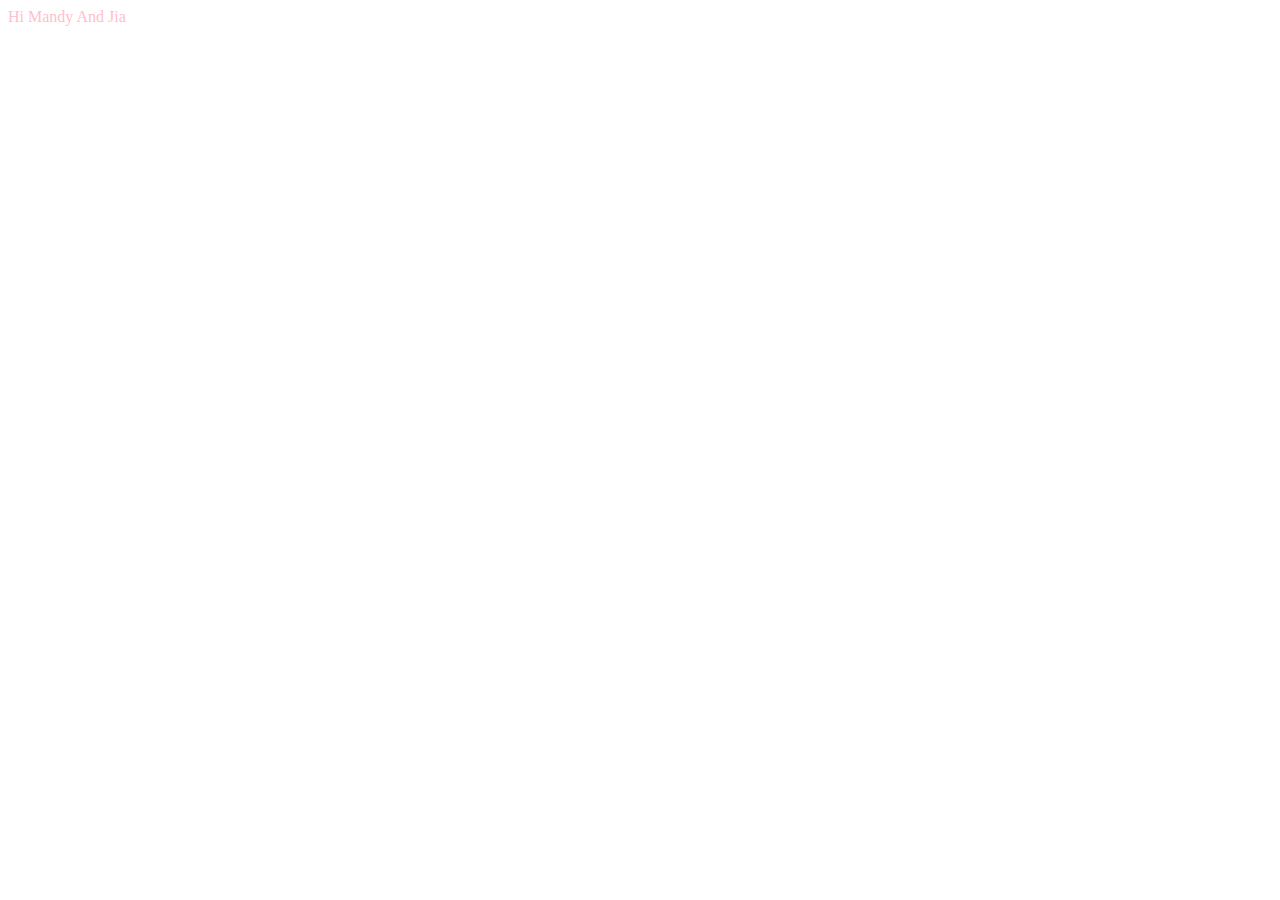
==== dotdash1.html @ b7906c1e "pink" ====
<html lang="en">
<head>
    <meta charset="UTF-8">
    <meta http-equiv="X-UA-Compatible" content="IE=edge">
    <meta name="viewport" content="width=device-width, initial-scale=1.0">
    <title>Document</title>
    <link rel="stylesheet" href= "style.css">
</head>
<body>
    <div id="pink">Hi Mandy And Jia </div>
</body>
</html>
---- style.css ----
#pink {
    color: pink;
}
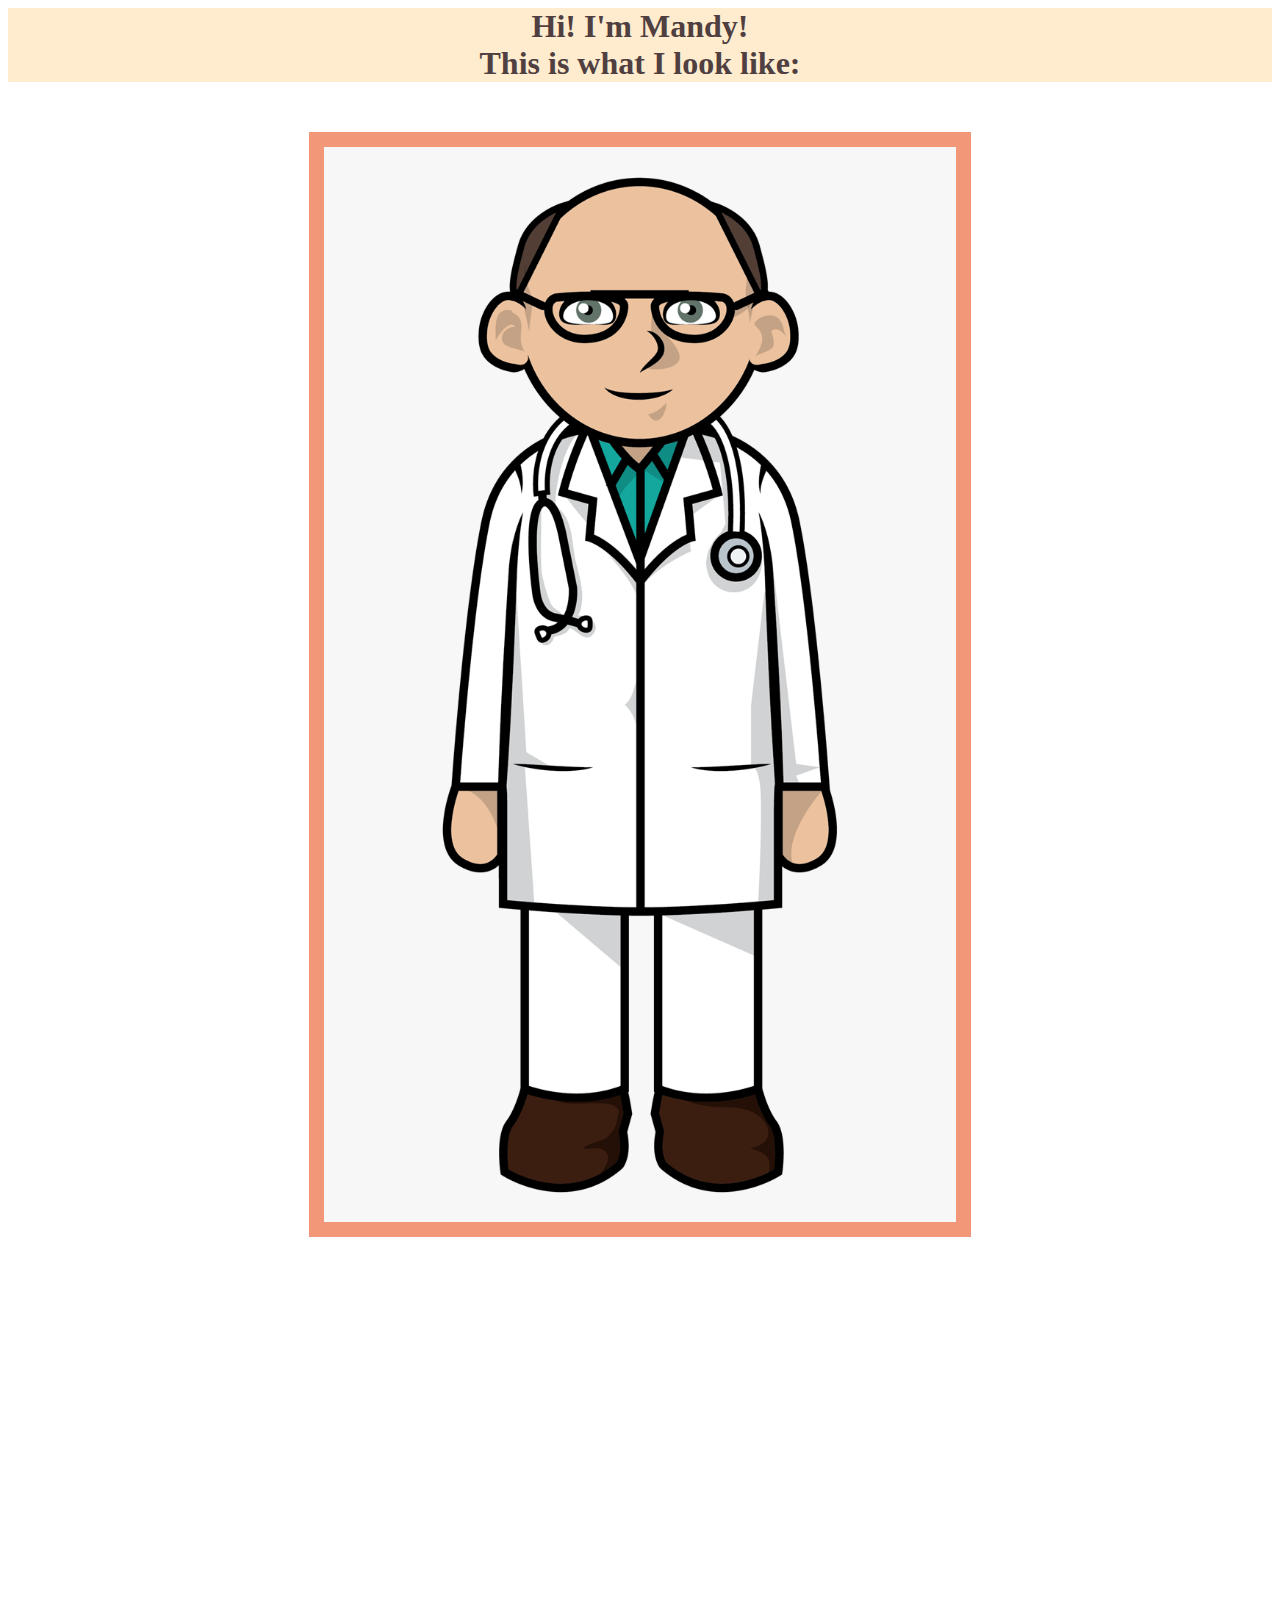
==== commit d5aaee93: "dotdashandstylechanged" ====
--- a/dotdash1.html
+++ b/dotdash1.html
@@ -7,6 +7,24 @@
     <link rel="stylesheet" href= "style.css">
 </head>
 <body>
-    <div id="pink">Hi Mandy And Jia </div>
-</body>
+    <center><h1 id="pink">Hi! I'm Mandy! 
+        <br><div>This is what I look like:</div></center>
+
+        <img id="img" src="images/docter.png" alt="Mandy" class="center">
+ 
+ </body> 
+
+ <body>
+    <div class="background-image"></div>
+ </body>
+
+ <style>
+    .background-image {
+        background-image: url('/Users/mli634/Documents/GitHub/dotdash/images/background.jpg') ;
+        background-size: contain;
+        background-repeat: no-repeat;
+        width: 100vh;
+        height: 100vh;
+     }
+ </style>
 </html>--- a/style.css
+++ b/style.css
@@ -1,3 +1,22 @@
 #pink {
-    color: pink;
-} +    color:rgb(79, 63, 65);
+    background-color: blanchedalmond;
+} 
+#img {
+    width: 300px;
+    border: 15px solid rgb(242, 151, 119);
+    padding: 0px;
+    margin: 50px;}
+
+#img.center {
+    display: block;
+    margin-left: auto;
+    margin-right: auto;
+    width: 50%;
+  }
+
+body {
+    height: 100vh;
+    background-image: url('../img/background.jpg');
+    background-size: cover;
+}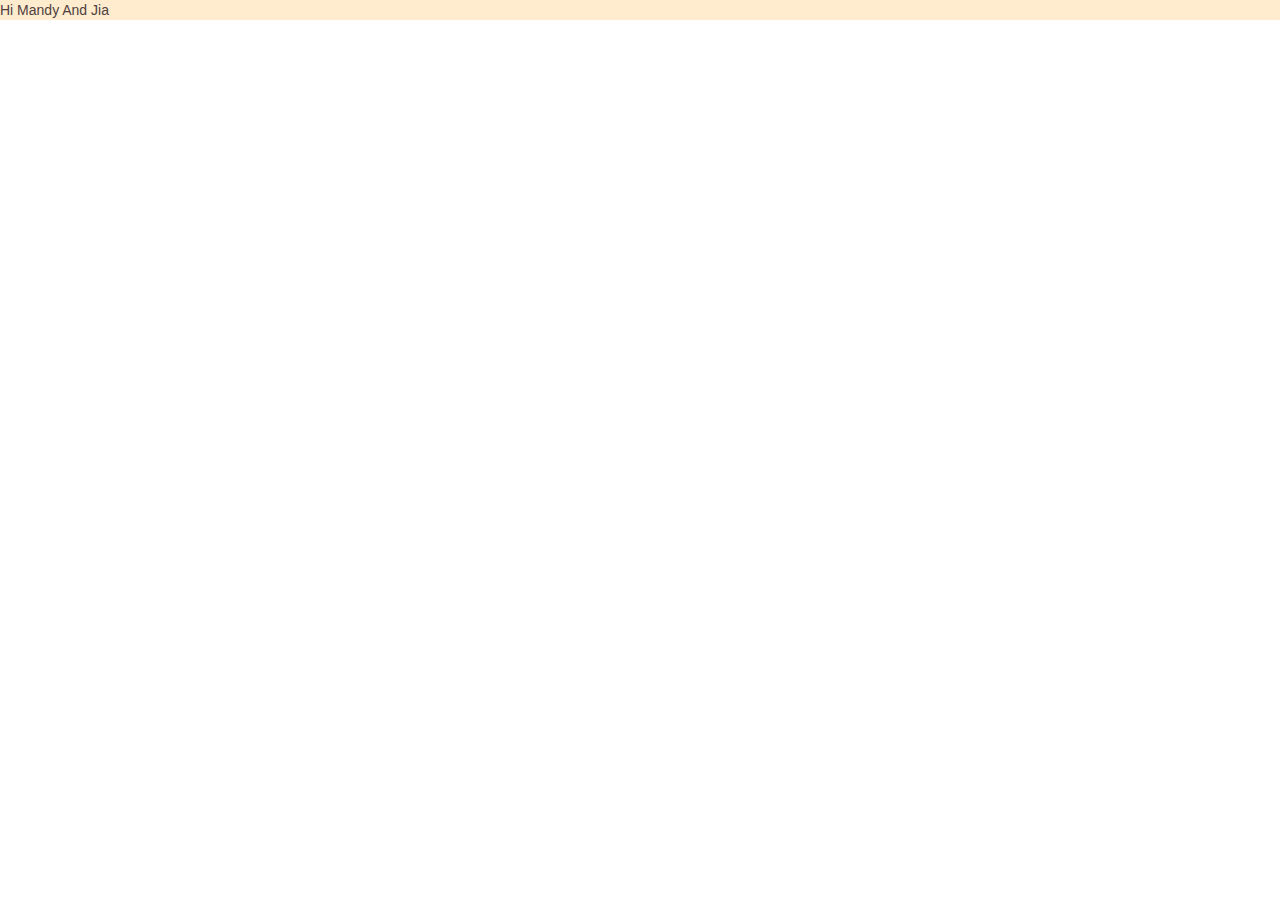
==== commit 0e4b2661: "jit" ====
--- a/dotdash1.html
+++ b/dotdash1.html
@@ -5,26 +5,17 @@
     <meta name="viewport" content="width=device-width, initial-scale=1.0">
     <title>Document</title>
     <link rel="stylesheet" href= "style.css">
+    <link rel="stylesheet" href="https://maxcdn.bootstrapcdn.com/bootstrap/3.4.1/css/bootstrap.min.css">
+    <script src="https://ajax.googleapis.com/ajax/libs/jquery/3.6.0/jquery.min.js"></script>
+    <script src="https://maxcdn.bootstrapcdn.com/bootstrap/3.4.1/js/bootstrap.min.js"></script>
+    <meta name="viewport" content="width=device-width, initial-scale=1">
+    <meta charset="UTF-8">
+    <meta http-equiv="X-UA-Compatible" content="IE=edge">
+    <meta name="viewport" content="width=device-width, initial-scale=1.0">
+    <title>Document</title>
+    
 </head>
 <body>
-    <center><h1 id="pink">Hi! I'm Mandy! 
-        <br><div>This is what I look like:</div></center>
-
-        <img id="img" src="images/docter.png" alt="Mandy" class="center">
- 
- </body> 
-
- <body>
-    <div class="background-image"></div>
- </body>
-
- <style>
-    .background-image {
-        background-image: url('/Users/mli634/Documents/GitHub/dotdash/images/background.jpg') ;
-        background-size: contain;
-        background-repeat: no-repeat;
-        width: 100vh;
-        height: 100vh;
-     }
- </style>
+    <div id="pink">Hi Mandy And Jia </div>
+</body>
 </html>--- a/style.css
+++ b/style.css
@@ -1,22 +1,4 @@
 #pink {
     color:rgb(79, 63, 65);
     background-color: blanchedalmond;
-} 
-#img {
-    width: 300px;
-    border: 15px solid rgb(242, 151, 119);
-    padding: 0px;
-    margin: 50px;}
-
-#img.center {
-    display: block;
-    margin-left: auto;
-    margin-right: auto;
-    width: 50%;
-  }
-
-body {
-    height: 100vh;
-    background-image: url('../img/background.jpg');
-    background-size: cover;
-}+}
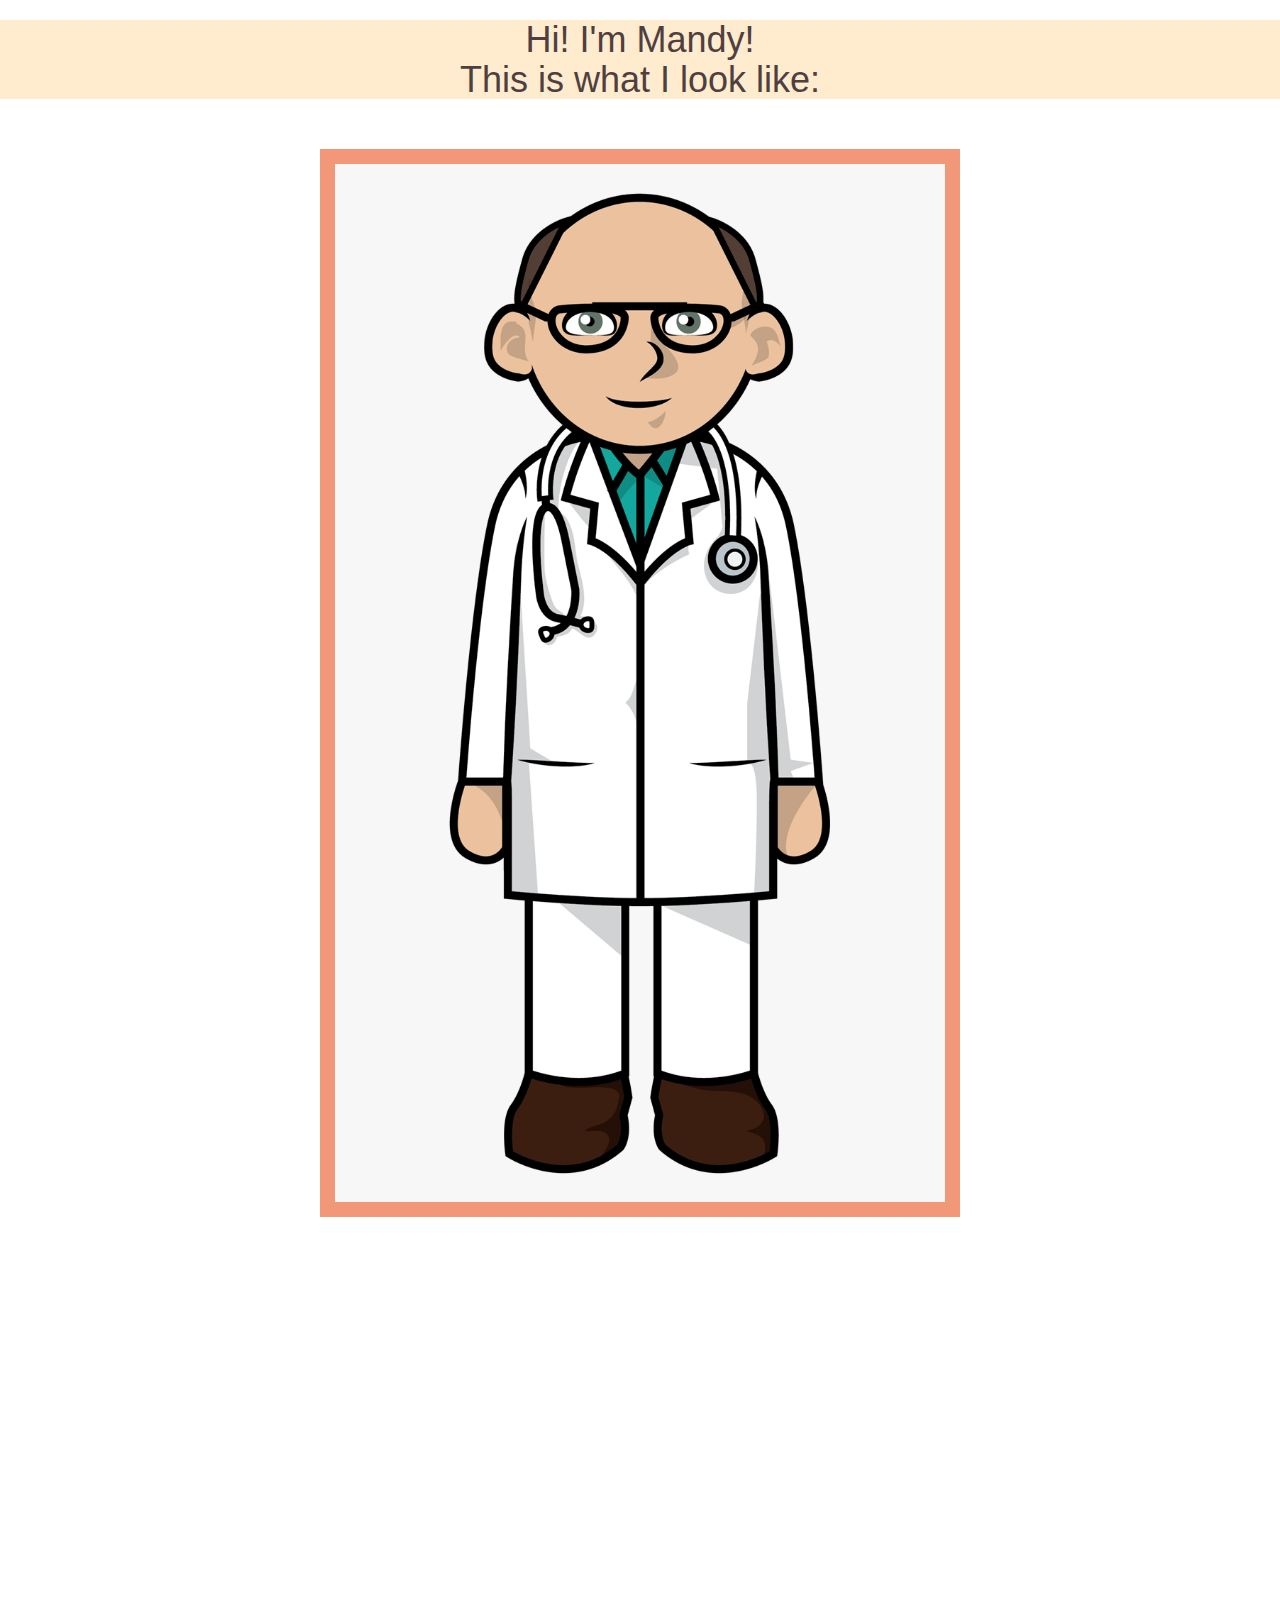
==== commit 1b1193ad: "Merge branch 'main' of https://github.com/2guud4u/dotdash" ====
--- a/dotdash1.html
+++ b/dotdash1.html
@@ -15,7 +15,30 @@
     <title>Document</title>
     
 </head>
+
+
+
 <body>
-    <div id="pink">Hi Mandy And Jia </div>
+    <center><h1 id="pink">Hi! I'm Mandy!
+        <br><div>This is what I look like:</div></center>
+
+        <img id="img" src="images/docter.png" alt="Mandy" class="center">
+ 
+       
+ </body> 
+
+ <body>
+    <div class="background-image"></div>
 </body>
+
+ <style>
+    .background-image {
+        background-image: url('/Users/mli634/Documents/GitHub/dotdash/images/background.jpg') ;
+        background-size: contain;
+        background-repeat: no-repeat;
+        width: 100vh;
+        height: 100vh;
+     }
+ </style>
+
 </html>--- a/style.css
+++ b/style.css
@@ -1,4 +1,24 @@
 #pink {
     color:rgb(79, 63, 65);
     background-color: blanchedalmond;
+
+} 
+#img {
+    width: 300px;
+    border: 15px solid rgb(242, 151, 119);
+    padding: 0px;
+    margin: 50px;}
+
+#img.center {
+    display: block;
+    margin-left: auto;
+    margin-right: auto;
+    width: 50%;
+  }
+
+body {
+    height: 100vh;
+    background-image: url('../img/background.jpg');
+    background-size: cover;
 }
+
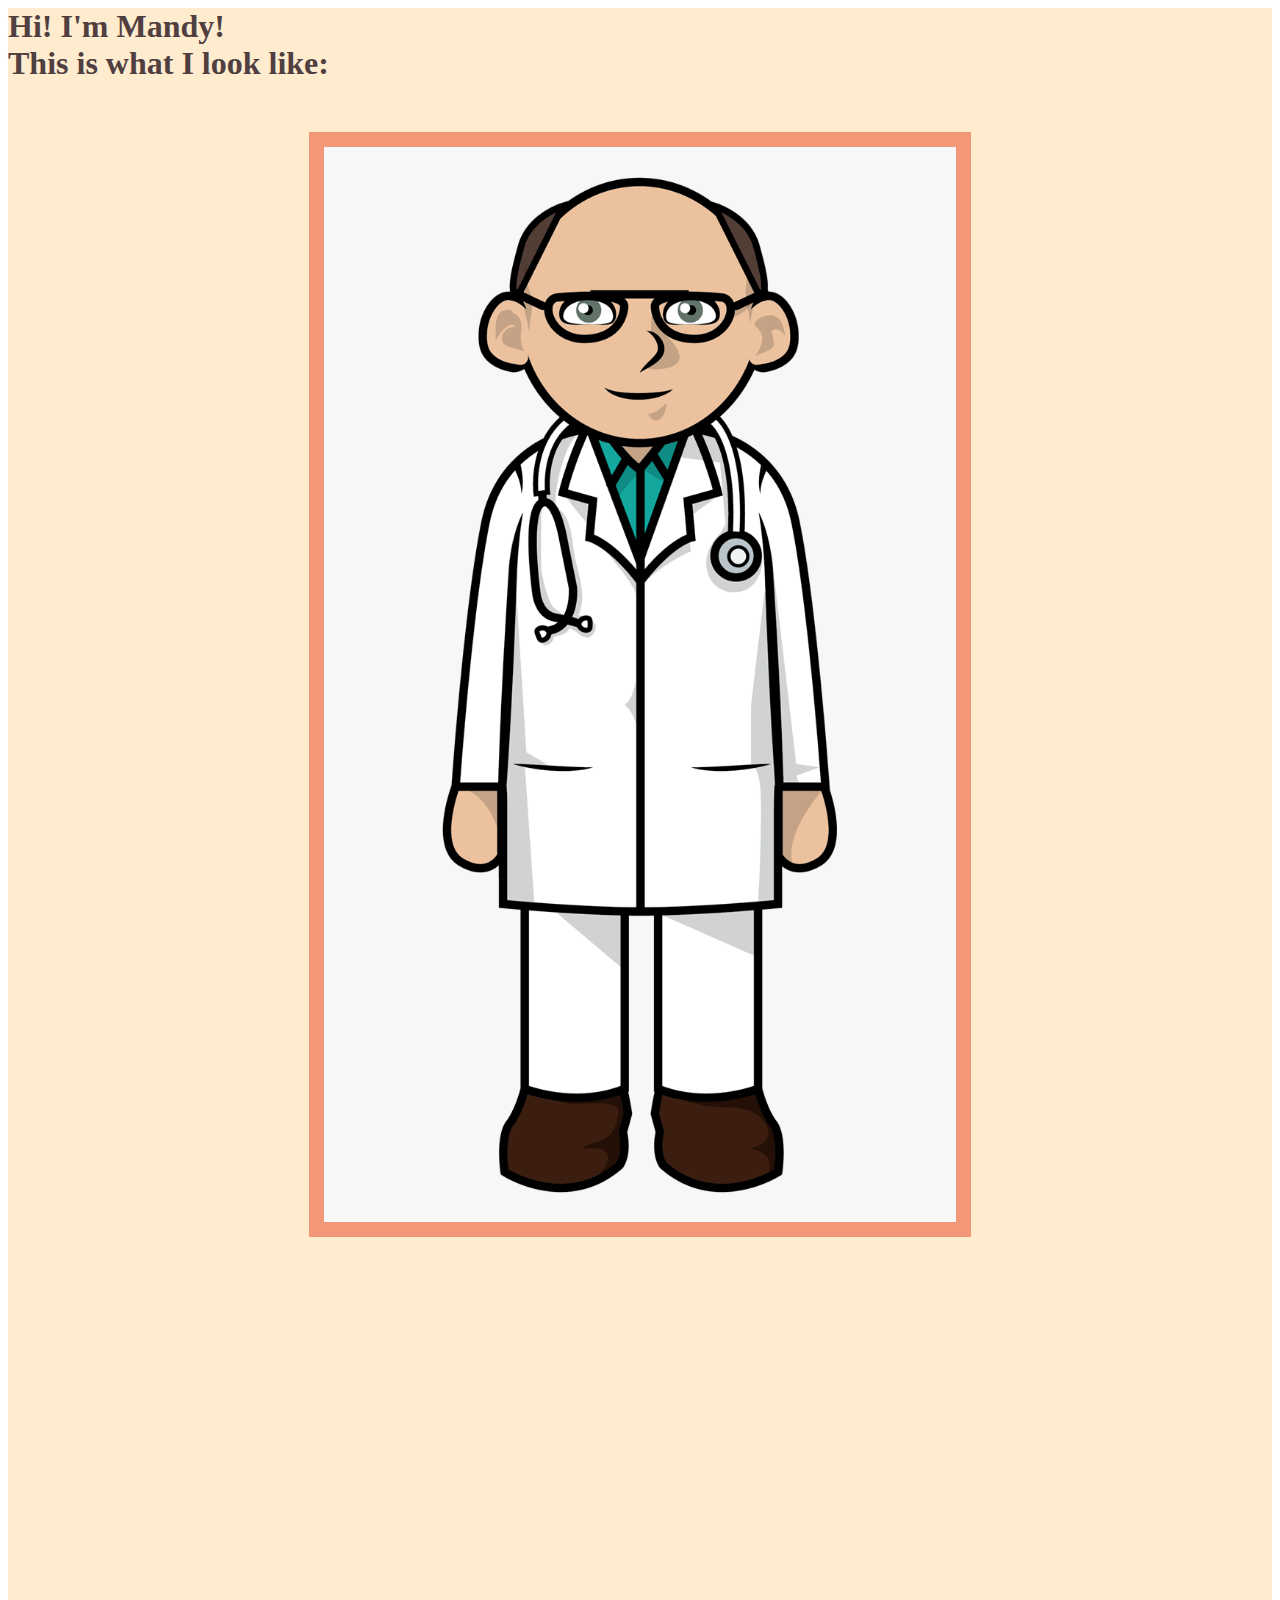
==== commit 8237b463: "centerchanged" ====
--- a/dotdash1.html
+++ b/dotdash1.html
@@ -5,22 +5,14 @@
     <meta name="viewport" content="width=device-width, initial-scale=1.0">
     <title>Document</title>
     <link rel="stylesheet" href= "style.css">
-    <link rel="stylesheet" href="https://maxcdn.bootstrapcdn.com/bootstrap/3.4.1/css/bootstrap.min.css">
-    <script src="https://ajax.googleapis.com/ajax/libs/jquery/3.6.0/jquery.min.js"></script>
-    <script src="https://maxcdn.bootstrapcdn.com/bootstrap/3.4.1/js/bootstrap.min.js"></script>
-    <meta name="viewport" content="width=device-width, initial-scale=1">
-    <meta charset="UTF-8">
-    <meta http-equiv="X-UA-Compatible" content="IE=edge">
-    <meta name="viewport" content="width=device-width, initial-scale=1.0">
-    <title>Document</title>
-    
 </head>
 
 
 
 <body>
-    <center><h1 id="pink">Hi! I'm Mandy!
-        <br><div>This is what I look like:</div></center>
+    <h1 id="pink">Hi! I'm Mandy!
+        <br><div>This is what I look like:</div>
+
 
         <img id="img" src="images/docter.png" alt="Mandy" class="center">
  
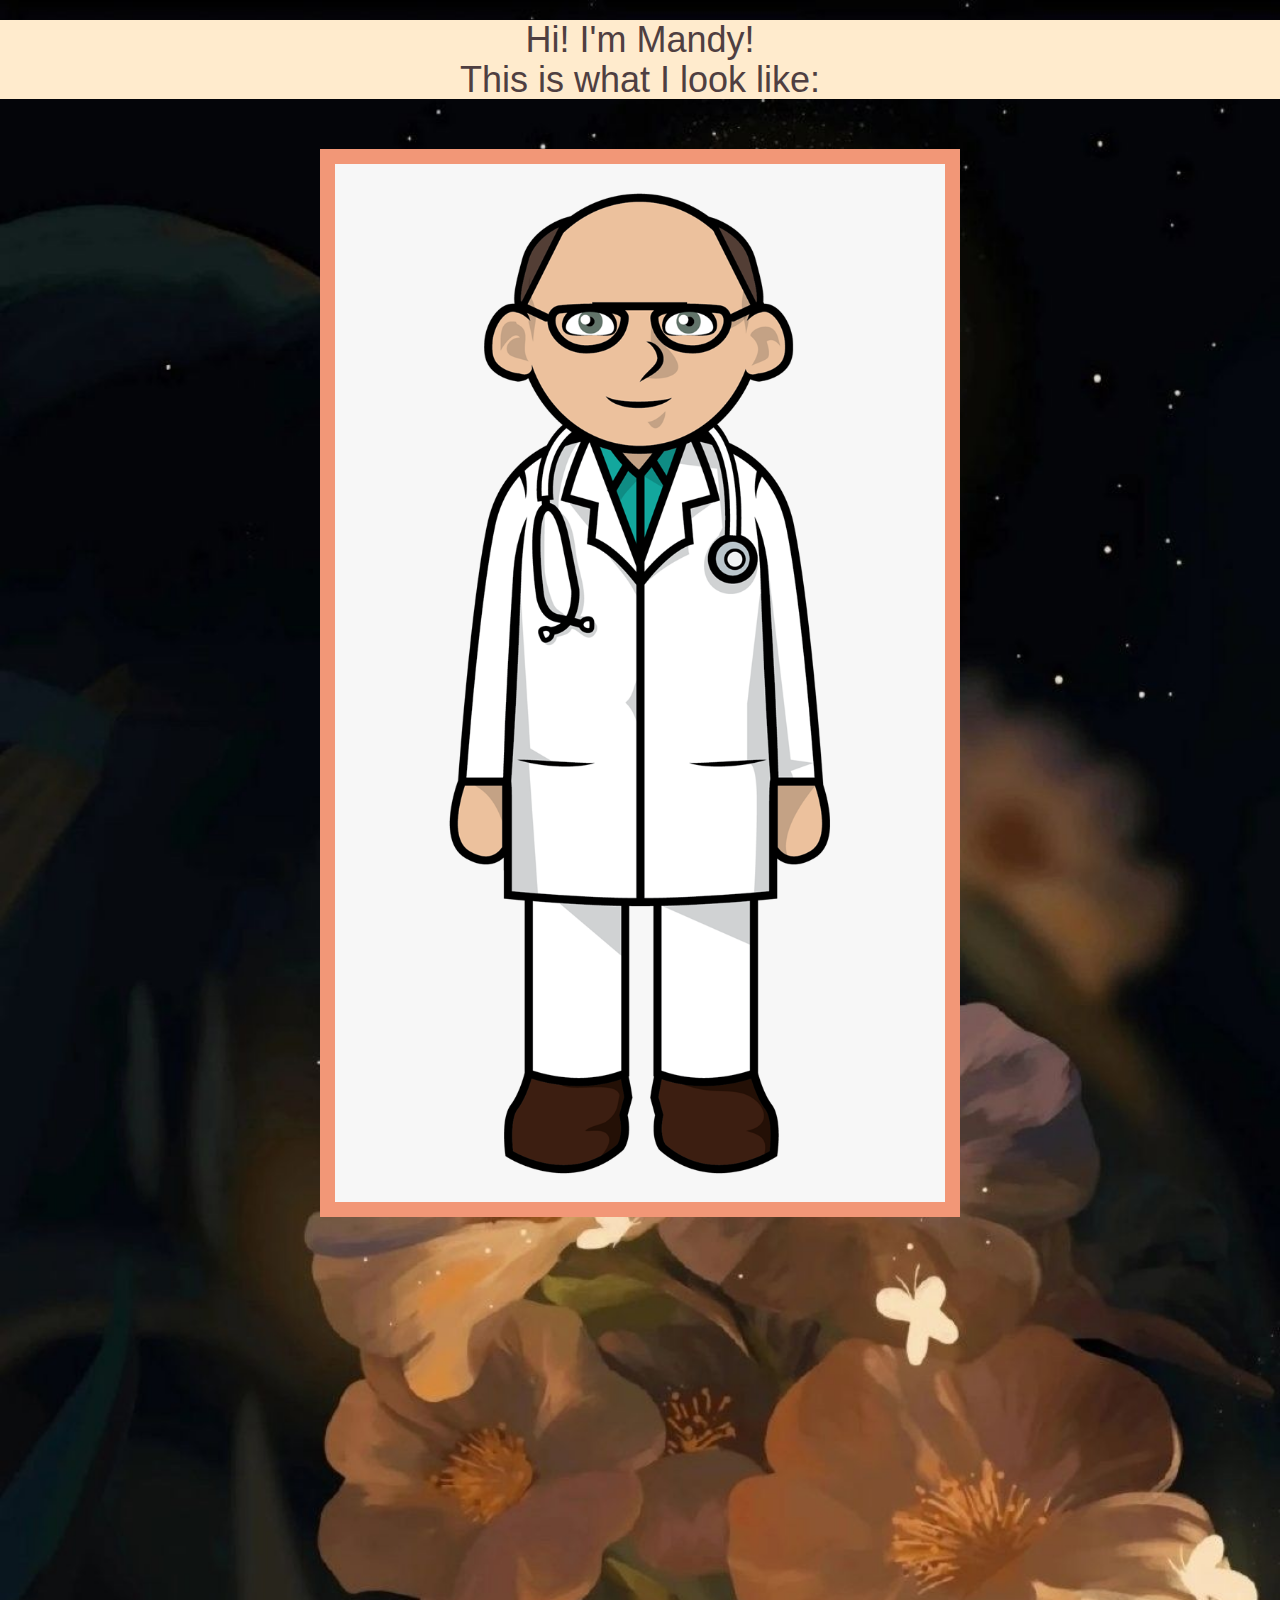
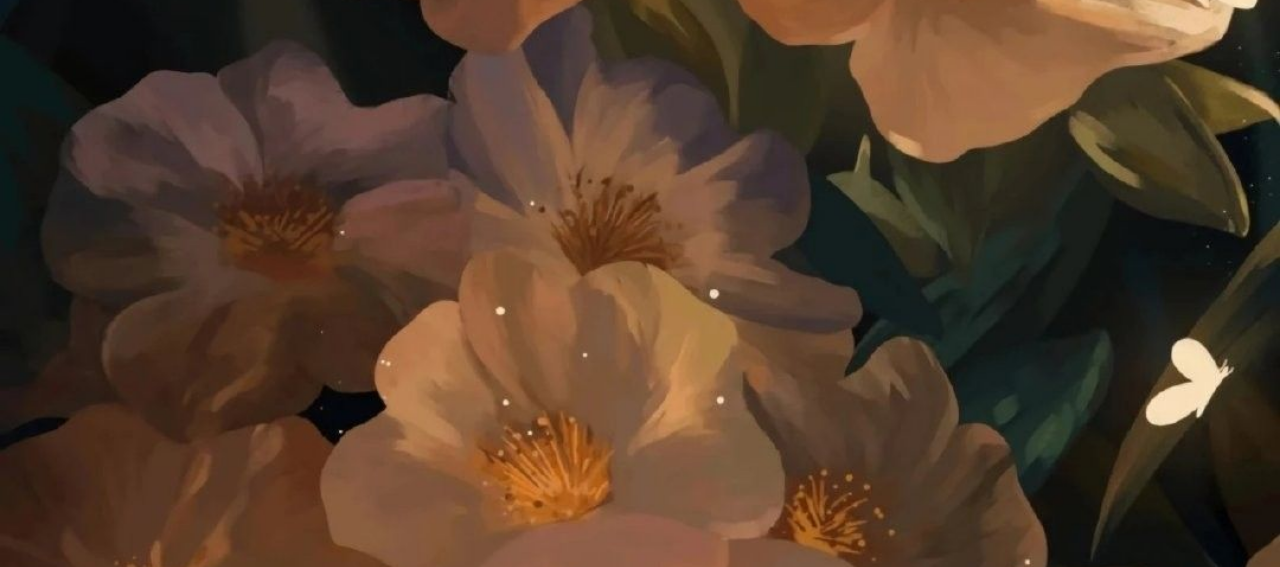
==== commit 904e51ad: "stuffmade" ====
--- a/dotdash1.html
+++ b/dotdash1.html
@@ -5,14 +5,24 @@
     <meta name="viewport" content="width=device-width, initial-scale=1.0">
     <title>Document</title>
     <link rel="stylesheet" href= "style.css">
+    <link rel="stylesheet" href="https://maxcdn.bootstrapcdn.com/bootstrap/3.4.1/css/bootstrap.min.css">
+    <script src="https://ajax.googleapis.com/ajax/libs/jquery/3.6.0/jquery.min.js"></script>
+    <script src="https://maxcdn.bootstrapcdn.com/bootstrap/3.4.1/js/bootstrap.min.js"></script>
+    <meta name="viewport" content="width=device-width, initial-scale=1">
+    <meta charset="UTF-8">
+    <meta http-equiv="X-UA-Compatible" content="IE=edge">
+    <meta name="viewport" content="width=device-width, initial-scale=1.0">
+    <title>Document</title>
+    
 </head>
 
 
 
 <body>
-    <h1 id="pink">Hi! I'm Mandy!
-        <br><div>This is what I look like:</div>
-
+    <h1 id="pink" class="text-center">Hi! I'm Mandy!
+        <br><div >This is what I look like:</div>
+    </h1>
+        
 
         <img id="img" src="images/docter.png" alt="Mandy" class="center">
  
--- a/style.css
+++ b/style.css
@@ -1,7 +1,7 @@
 #pink {
     color:rgb(79, 63, 65);
-    background-color: blanchedalmond;
-
+    background-color:blanchedalmond;
+    
 } 
 #img {
     width: 300px;
@@ -18,7 +18,7 @@
 
 body {
     height: 100vh;
-    background-image: url('../img/background.jpg');
+    background-image: url('../images/background.jpg');
     background-size: cover;
 }
 
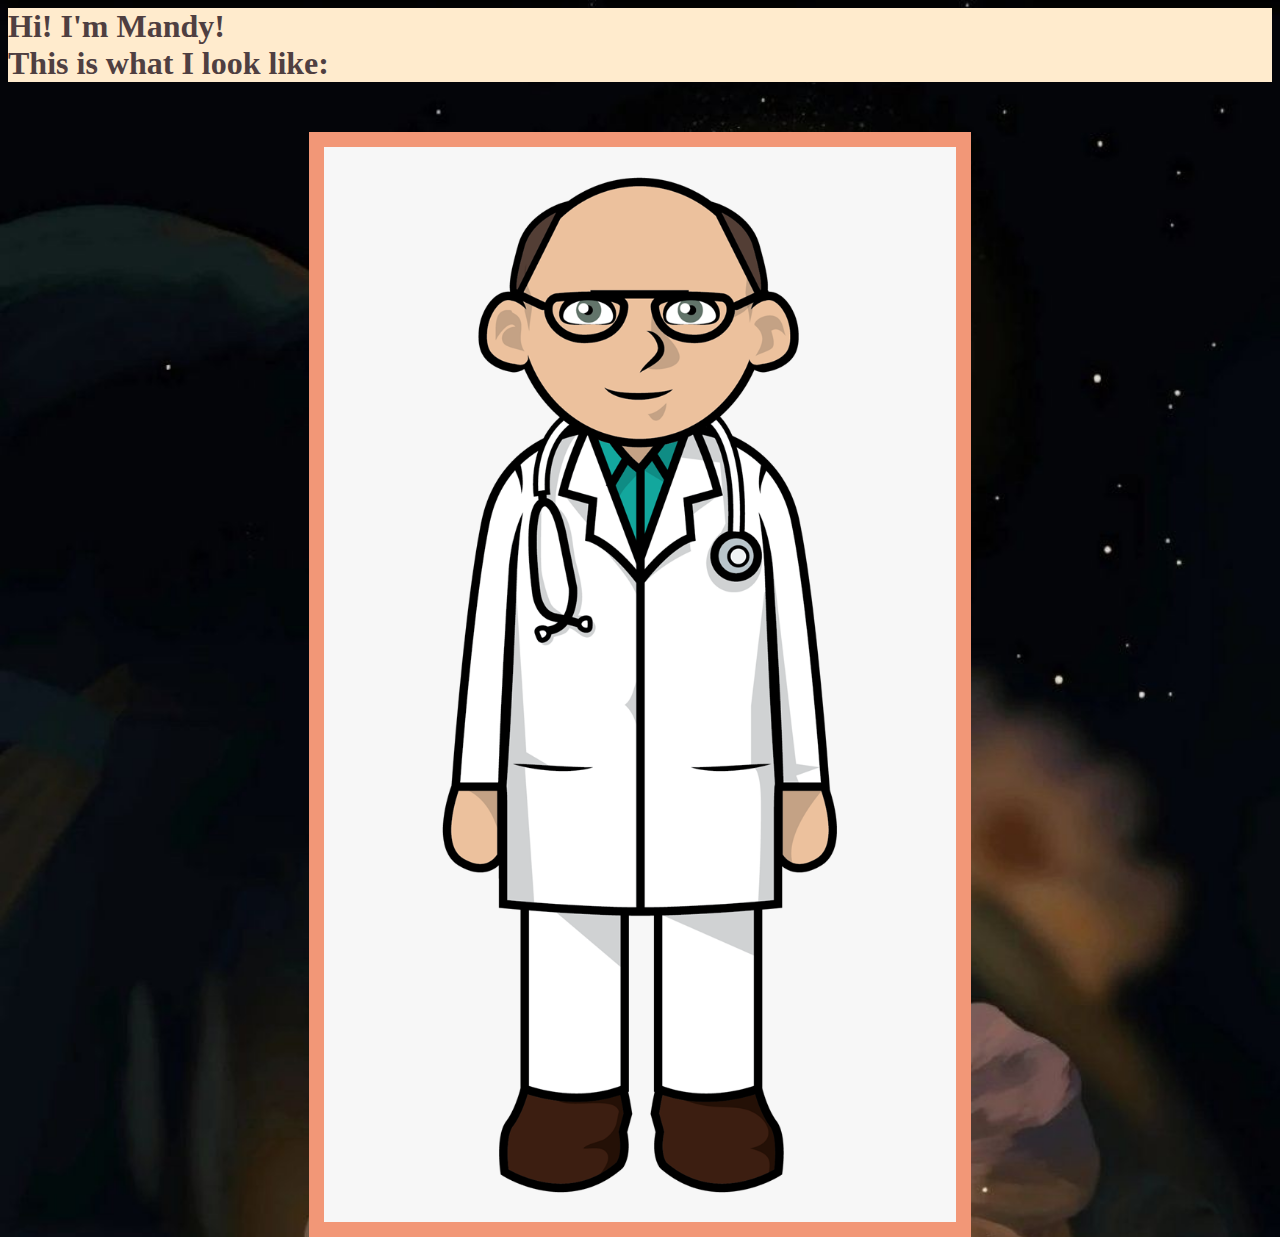
==== commit 0b9917cf: "Merge branch 'main' of https://github.com/2guud4u/dotdash" ====
--- a/dotdash1.html
+++ b/dotdash1.html
@@ -5,15 +5,6 @@
     <meta name="viewport" content="width=device-width, initial-scale=1.0">
     <title>Document</title>
     <link rel="stylesheet" href= "style.css">
-    <link rel="stylesheet" href="https://maxcdn.bootstrapcdn.com/bootstrap/3.4.1/css/bootstrap.min.css">
-    <script src="https://ajax.googleapis.com/ajax/libs/jquery/3.6.0/jquery.min.js"></script>
-    <script src="https://maxcdn.bootstrapcdn.com/bootstrap/3.4.1/js/bootstrap.min.js"></script>
-    <meta name="viewport" content="width=device-width, initial-scale=1">
-    <meta charset="UTF-8">
-    <meta http-equiv="X-UA-Compatible" content="IE=edge">
-    <meta name="viewport" content="width=device-width, initial-scale=1.0">
-    <title>Document</title>
-    
 </head>
 
 
@@ -29,18 +20,6 @@
        
  </body> 
 
- <body>
-    <div class="background-image"></div>
-</body>
 
- <style>
-    .background-image {
-        background-image: url('/Users/mli634/Documents/GitHub/dotdash/images/background.jpg') ;
-        background-size: contain;
-        background-repeat: no-repeat;
-        width: 100vh;
-        height: 100vh;
-     }
- </style>
 
 </html>